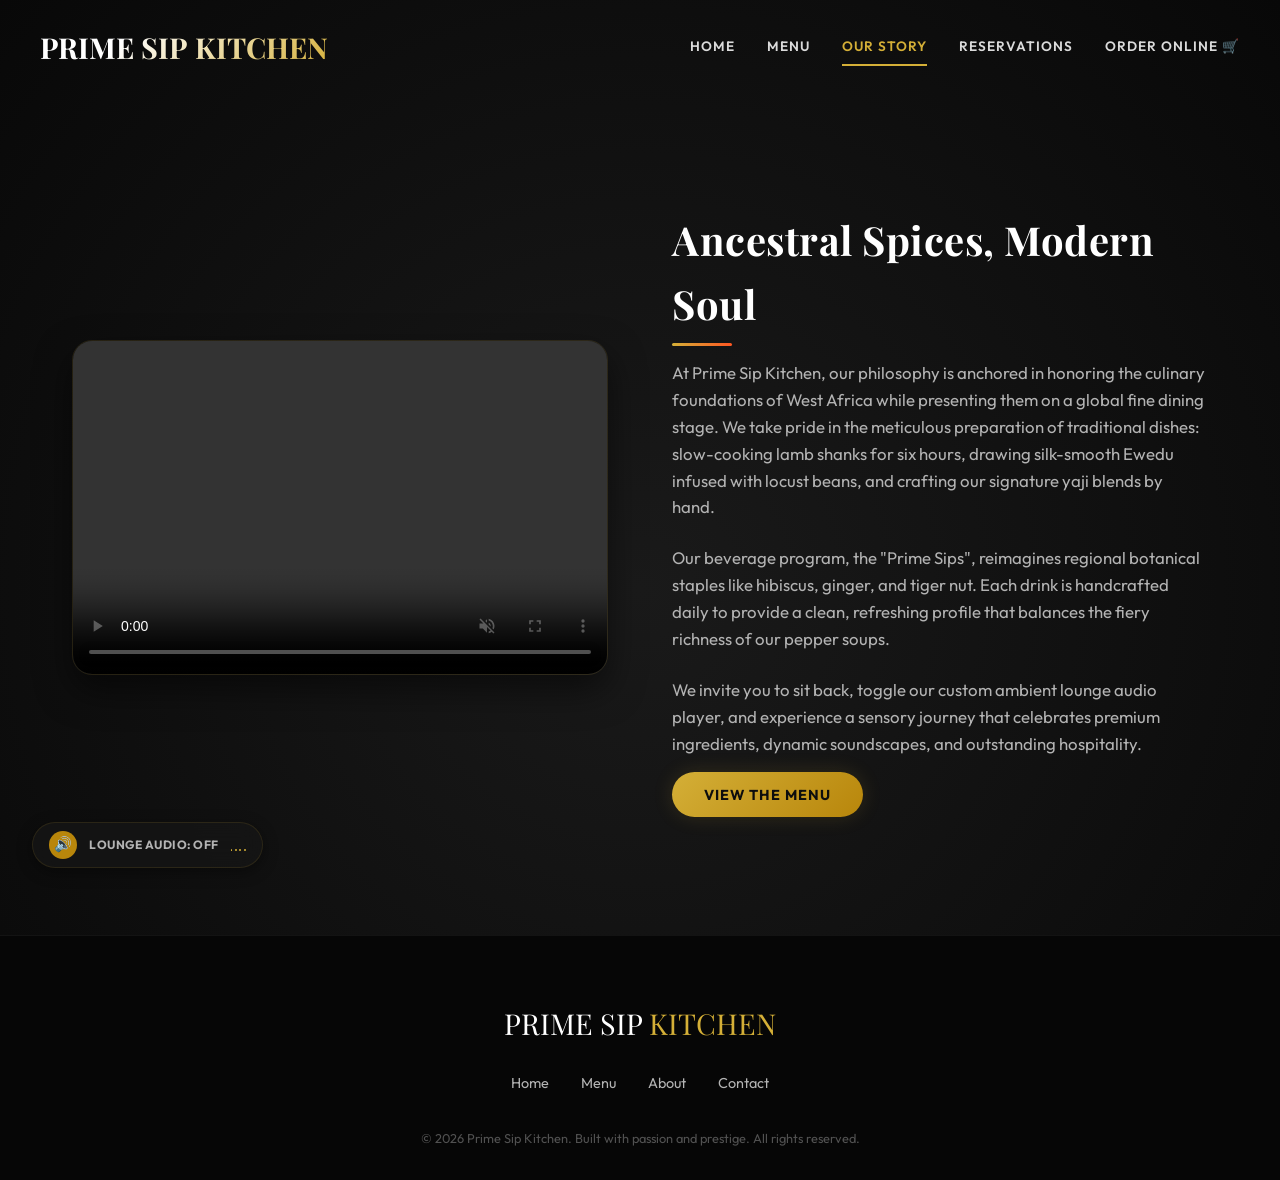
==== about.html @ b7fece6c "Initial commit: Completed premium dynamic Prime Sip Kitchen web application" ====
<!DOCTYPE html>
<html lang="en">
<head>
  <meta charset="UTF-8">
  <meta name="viewport" content="width=device-width, initial-scale=1.0">
  <title>Our Story — Prime Sip Kitchen</title>
  <meta name="description" content="Learn about our brand culinary heritage. Merging native ingredients, slow-cooking traditions, and high-end restaurant service.">
  <link rel="stylesheet" href="css/style.css">
</head>
<body>

  <!-- Sticky Header -->
  <header class="site-header scrolled">
    <div class="header-container">
      <a href="index.html" class="logo">
        PRIME SIP <span>KITCHEN</span>
      </a>
      <button class="nav-toggle" aria-label="Toggle navigation">☰</button>
      <nav class="nav-links">
        <a href="index.html">Home</a>
        <a href="menu.html">Menu</a>
        <a href="about.html" class="active">Our Story</a>
        <a href="contact.html">Reservations</a>
        <a href="cart.html" class="cart-icon-container">
          Order Online 🛒
          <span class="cart-badge" data-cart-count style="display: none;">0</span>
        </a>
      </nav>
    </div>
  </header>

  <!-- Main Content -->
  <main class="section" style="margin-top: 5rem;">
    <div class="about-layout reveal in">
      
      <!-- Video Tour Panel -->
      <section class="about-media">
        <video autoplay loop muted playsinline controls style="width: 100%; height: 100%; object-fit: cover;">
          <source src="https://assets.mixkit.co/videos/preview/mixkit-cooking-in-a-professional-kitchen-40995-large.mp4" type="video/mp4">
          Your browser does not support the video tag.
        </video>
      </section>

      <!-- About Content -->
      <section class="about-content">
        <h2>Ancestral Spices, Modern Soul</h2>
        <p>
          At Prime Sip Kitchen, our philosophy is anchored in honoring the culinary foundations of West Africa while presenting them on a global fine dining stage. We take pride in the meticulous preparation of traditional dishes: slow-cooking lamb shanks for six hours, drawing silk-smooth Ewedu infused with locust beans, and crafting our signature yaji blends by hand.
        </p>
        <p>
          Our beverage program, the "Prime Sips", reimagines regional botanical staples like hibiscus, ginger, and tiger nut. Each drink is handcrafted daily to provide a clean, refreshing profile that balances the fiery richness of our pepper soups.
        </p>
        <p>
          We invite you to sit back, toggle our custom ambient lounge audio player, and experience a sensory journey that celebrates premium ingredients, dynamic soundscapes, and outstanding hospitality.
        </p>
        <a href="menu.html" class="btn btn-primary" style="margin-top: 1rem;">View the Menu</a>
      </section>

    </div>
  </main>

  <!-- Footer -->
  <footer class="site-footer">
    <div class="footer-logo">
      PRIME SIP <span>KITCHEN</span>
    </div>
    <ul class="footer-nav">
      <li><a href="index.html">Home</a></li>
      <li><a href="menu.html">Menu</a></li>
      <li><a href="about.html">About</a></li>
      <li><a href="contact.html">Contact</a></li>
    </ul>
    <div class="footer-copy">
      &copy; 2026 Prime Sip Kitchen. Built with passion and prestige. All rights reserved.
    </div>
  </footer>

  <script src="js/app.js"></script>
</body>
</html>
---- css/style.css ----
/* =========================================================
   PRIME SIP KITCHEN — Premium Style Sheet
   ========================================================= */

@import url('https://fonts.googleapis.com/css2?family=Outfit:wght@300;400;600;700;800&family=Playfair+Display:ital,wght@0,400;0,700;1,400&display=swap');

:root {
  --bg-color: #0d0d0d;
  --bg-card: rgba(22, 22, 22, 0.65);
  --bg-card-hover: rgba(30, 30, 30, 0.85);
  --text-main: #ffffff;
  --text-muted: #b3b3b3;
  --primary-gold: #d4af37;
  --primary-gold-dark: #b8860b;
  --accent-orange: #ff5722;
  --border-color: rgba(212, 175, 55, 0.12);
  --border-hover: rgba(212, 175, 55, 0.35);
  --shadow-gold: 0 0 20px rgba(212, 175, 55, 0.15);
  --font-display: 'Playfair Display', serif;
  --font-body: 'Outfit', sans-serif;
  --transition-smooth: all 0.3s cubic-bezier(0.25, 0.8, 0.25, 1);
}

/* ---------- Reset & Base ---------- */
* {
  box-sizing: border-box;
  margin: 0;
  padding: 0;
}

body {
  background-color: var(--bg-color);
  background-image: radial-gradient(circle at 50% 50%, #1a1a1a 0%, #080808 100%);
  color: var(--text-main);
  font-family: var(--font-body);
  line-height: 1.6;
  overflow-x: hidden;
  -webkit-font-smoothing: antialiased;
}

/* ---------- Custom Scrollbar ---------- */
::-webkit-scrollbar {
  width: 8px;
}
::-webkit-scrollbar-track {
  background: #080808;
}
::-webkit-scrollbar-thumb {
  background: var(--primary-gold-dark);
  border-radius: 4px;
}
::-webkit-scrollbar-thumb:hover {
  background: var(--primary-gold);
}

/* ---------- Typography ---------- */
h1, h2, h3, h4 {
  font-family: var(--font-display);
  font-weight: 700;
  letter-spacing: 0.5px;
}

h2 {
  font-size: 2.5rem;
  margin-bottom: 1rem;
  position: relative;
  display: inline-block;
}

h2::after {
  content: '';
  position: absolute;
  bottom: -10px;
  left: 0;
  width: 60px;
  height: 3px;
  background: linear-gradient(90deg, var(--primary-gold), var(--accent-orange));
  border-radius: 2px;
}

a {
  color: inherit;
  text-decoration: none;
}

/* ---------- Navigation ---------- */
.site-header {
  position: fixed;
  top: 0;
  left: 0;
  width: 100%;
  z-index: 1000;
  transition: var(--transition-smooth);
  padding: 1.5rem 2rem;
  background: transparent;
  border-bottom: 1px solid transparent;
}

.site-header.scrolled {
  background: rgba(13, 13, 13, 0.85);
  backdrop-filter: blur(15px);
  -webkit-backdrop-filter: blur(15px);
  padding: 1rem 2rem;
  border-bottom: 1px solid var(--border-color);
}

.header-container {
  max-width: 1200px;
  margin: 0 auto;
  display: flex;
  justify-content: space-between;
  align-items: center;
}

.logo {
  font-family: var(--font-display);
  font-size: 1.8rem;
  font-weight: 700;
  background: linear-gradient(135deg, var(--text-main) 30%, var(--primary-gold));
  -webkit-background-clip: text;
  -webkit-text-fill-color: transparent;
  display: flex;
  align-items: center;
  gap: 0.5rem;
}

.logo span {
  color: var(--primary-gold);
}

.nav-links {
  display: flex;
  align-items: center;
  gap: 2rem;
  list-style: none;
}

.nav-links a {
  font-weight: 600;
  text-transform: uppercase;
  font-size: 0.85rem;
  letter-spacing: 1px;
  position: relative;
  padding: 0.5rem 0;
  transition: var(--transition-smooth);
  opacity: 0.85;
}

.nav-links a:hover,
.nav-links a.active {
  color: var(--primary-gold);
  opacity: 1;
}

.nav-links a::after {
  content: '';
  position: absolute;
  bottom: 0;
  left: 0;
  width: 0;
  height: 2px;
  background: var(--primary-gold);
  transition: var(--transition-smooth);
}

.nav-links a:hover::after,
.nav-links a.active::after {
  width: 100%;
}

.cart-icon-container {
  position: relative;
  display: flex;
  align-items: center;
  justify-content: center;
}

.cart-badge {
  position: absolute;
  top: -8px;
  right: -10px;
  background: var(--accent-orange);
  color: var(--text-main);
  font-size: 0.7rem;
  font-weight: 700;
  width: 18px;
  height: 18px;
  border-radius: 50%;
  display: flex;
  align-items: center;
  justify-content: center;
  box-shadow: 0 0 10px rgba(255, 87, 34, 0.5);
}

.nav-toggle {
  display: none;
  background: none;
  border: none;
  color: var(--text-main);
  font-size: 1.5rem;
  cursor: pointer;
}

/* ---------- Hero Section (with Video) ---------- */
.hero {
  position: relative;
  height: 100vh;
  display: flex;
  align-items: center;
  justify-content: center;
  text-align: center;
  overflow: hidden;
}

.hero-video-container {
  position: absolute;
  top: 0;
  left: 0;
  width: 100%;
  height: 100%;
  z-index: 1;
  overflow: hidden;
}

.hero-video {
  width: 100%;
  height: 100%;
  object-fit: cover;
  opacity: 0.45;
  filter: brightness(0.6) contrast(1.1);
}

.hero-overlay {
  position: absolute;
  top: 0;
  left: 0;
  width: 100%;
  height: 100%;
  background: linear-gradient(180deg, rgba(13,13,13,0.7) 0%, rgba(13,13,13,0.95) 100%);
  z-index: 2;
}

.hero-embers {
  position: absolute;
  width: 100%;
  height: 100%;
  top: 0;
  left: 0;
  z-index: 3;
  pointer-events: none;
}

.ember {
  position: absolute;
  bottom: -20px;
  width: 4px;
  height: 4px;
  background: radial-gradient(circle, #ff8008, #ffc837);
  border-radius: 50%;
  box-shadow: 0 0 12px 3px rgba(255, 128, 8, 0.8);
  animation: emberUp 10s infinite linear;
}

@keyframes emberUp {
  0% {
    transform: translateY(0) translateX(0) scale(0.8);
    opacity: 0;
  }
  10% {
    opacity: 0.8;
  }
  90% {
    opacity: 0.8;
  }
  100% {
    transform: translateY(-110vh) translateX(50px) scale(1.2);
    opacity: 0;
  }
}

.hero-content {
  position: relative;
  z-index: 4;
  max-width: 800px;
  padding: 0 2rem;
  margin-top: 4rem;
}

.hero-content h1 {
  font-size: 4rem;
  line-height: 1.1;
  margin-bottom: 1.5rem;
  font-weight: 800;
  background: linear-gradient(135deg, #ffffff 40%, var(--primary-gold) 90%);
  -webkit-background-clip: text;
  -webkit-text-fill-color: transparent;
  animation: fadeInUp 1s ease forwards;
}

.hero-content p {
  font-size: 1.25rem;
  color: var(--text-muted);
  margin-bottom: 2rem;
  animation: fadeInUp 1.2s ease forwards;
}

.hero-actions {
  display: flex;
  justify-content: center;
  gap: 1.5rem;
  animation: fadeInUp 1.4s ease forwards;
}

.btn {
  padding: 0.85rem 2rem;
  font-weight: 700;
  border-radius: 30px;
  border: none;
  font-size: 0.9rem;
  text-transform: uppercase;
  letter-spacing: 1px;
  cursor: pointer;
  transition: var(--transition-smooth);
}

.btn-primary {
  background: linear-gradient(135deg, var(--primary-gold), var(--primary-gold-dark));
  color: #0d0d0d;
  box-shadow: var(--shadow-gold);
}

.btn-primary:hover {
  transform: translateY(-3px);
  box-shadow: 0 10px 25px rgba(212, 175, 55, 0.4);
}

.btn-secondary {
  background: rgba(255, 255, 255, 0.05);
  border: 1px solid var(--border-color);
  color: var(--text-main);
  backdrop-filter: blur(10px);
}

.btn-secondary:hover {
  background: rgba(255, 255, 255, 0.1);
  border-color: var(--border-hover);
  transform: translateY(-3px);
}

/* ---------- Ambient Sound Controller ---------- */
.audio-controller {
  position: fixed;
  bottom: 2rem;
  left: 2rem;
  z-index: 1000;
}

.audio-pill {
  display: flex;
  align-items: center;
  gap: 0.75rem;
  background: rgba(22, 22, 22, 0.75);
  backdrop-filter: blur(12px);
  -webkit-backdrop-filter: blur(12px);
  border: 1px solid var(--border-color);
  border-radius: 50px;
  padding: 0.5rem 1rem;
  cursor: pointer;
  box-shadow: 0 4px 15px rgba(0, 0, 0, 0.4);
  transition: var(--transition-smooth);
}

.audio-pill:hover {
  border-color: var(--border-hover);
  box-shadow: 0 4px 20px rgba(212, 175, 55, 0.2);
}

.audio-icon {
  width: 28px;
  height: 28px;
  border-radius: 50%;
  background: var(--primary-gold-dark);
  display: flex;
  align-items: center;
  justify-content: center;
  color: #0d0d0d;
  font-size: 0.9rem;
  transition: var(--transition-smooth);
}

.audio-pill.playing .audio-icon {
  background: var(--primary-gold);
}

.audio-label {
  font-size: 0.75rem;
  font-weight: 700;
  text-transform: uppercase;
  letter-spacing: 0.5px;
  color: var(--text-muted);
}

.audio-visualizer {
  display: flex;
  align-items: flex-end;
  gap: 2.5px;
  height: 12px;
  width: 15px;
}

.audio-bar {
  width: 2px;
  height: 2px;
  background-color: var(--primary-gold);
  border-radius: 1px;
}

.audio-pill.playing .audio-bar {
  animation: soundWave 1.2s ease infinite alternate;
}

.audio-pill.playing .audio-bar:nth-child(1) { animation-delay: 0.1s; }
.audio-pill.playing .audio-bar:nth-child(2) { animation-delay: 0.3s; }
.audio-pill.playing .audio-bar:nth-child(3) { animation-delay: 0.5s; }
.audio-pill.playing .audio-bar:nth-child(4) { animation-delay: 0.2s; }

@keyframes soundWave {
  0% { height: 2px; }
  100% { height: 12px; }
}

/* ---------- Grid and Layout Elements ---------- */
.section {
  padding: 8rem 2rem;
  max-width: 1200px;
  margin: 0 auto;
}

.section-header {
  text-align: center;
  margin-bottom: 4rem;
}

.section-header p {
  color: var(--text-muted);
  max-width: 600px;
  margin: 1rem auto 0;
  font-size: 1.1rem;
}

/* ---------- Home Showcase / Featured ---------- */
.showcase-grid {
  display: grid;
  grid-template-columns: repeat(auto-fit, minmax(300px, 1fr));
  gap: 2.5rem;
}

.showcase-card {
  background: var(--bg-card);
  border: 1px solid var(--border-color);
  backdrop-filter: blur(8px);
  -webkit-backdrop-filter: blur(8px);
  border-radius: 16px;
  overflow: hidden;
  transition: var(--transition-smooth);
}

.showcase-card:hover {
  transform: translateY(-8px);
  border-color: var(--border-hover);
  box-shadow: var(--shadow-gold);
  background: var(--bg-card-hover);
}

.showcase-img {
  position: relative;
  height: 220px;
  overflow: hidden;
}

.showcase-img img {
  width: 100%;
  height: 100%;
  object-fit: cover;
  transition: transform 0.5s ease;
}

.showcase-card:hover .showcase-img img {
  transform: scale(1.08);
}

.showcase-badge {
  position: absolute;
  top: 1rem;
  right: 1rem;
  background: rgba(13, 13, 13, 0.8);
  border: 1px solid var(--primary-gold);
  color: var(--primary-gold);
  padding: 0.25rem 0.75rem;
  border-radius: 20px;
  font-size: 0.75rem;
  font-weight: 700;
  text-transform: uppercase;
}

.showcase-info {
  padding: 1.5rem;
}

.showcase-info h3 {
  font-size: 1.4rem;
  margin-bottom: 0.5rem;
}

.showcase-info p {
  color: var(--text-muted);
  font-size: 0.9rem;
  margin-bottom: 1.5rem;
}

.showcase-foot {
  display: flex;
  justify-content: space-between;
  align-items: center;
}

.showcase-price {
  font-size: 1.3rem;
  font-weight: 700;
  color: var(--primary-gold);
}

/* ---------- Menu Page Customizations ---------- */
.filter-container {
  display: flex;
  justify-content: center;
  flex-wrap: wrap;
  gap: 1rem;
  margin-bottom: 4rem;
}

.filter-chip {
  background: rgba(255, 255, 255, 0.04);
  border: 1px solid var(--border-color);
  color: var(--text-main);
  padding: 0.6rem 1.5rem;
  border-radius: 30px;
  cursor: pointer;
  font-weight: 600;
  font-size: 0.9rem;
  transition: var(--transition-smooth);
}

.filter-chip:hover,
.filter-chip.active {
  background: var(--primary-gold);
  color: #0d0d0d;
  border-color: var(--primary-gold);
  box-shadow: 0 4px 15px rgba(212, 175, 55, 0.25);
}

.menu-cat {
  margin-bottom: 6rem;
}

.menu-cat-header {
  border-bottom: 1px solid rgba(255, 255, 255, 0.08);
  padding-bottom: 1.5rem;
  margin-bottom: 3rem;
}

.menu-cat-header h3 {
  font-size: 2rem;
  color: var(--primary-gold);
}

.menu-cat-header p {
  color: var(--text-muted);
  font-size: 0.95rem;
  margin-top: 0.25rem;
}

.menu-grid {
  display: grid;
  grid-template-columns: repeat(auto-fill, minmax(320px, 1fr));
  gap: 2rem;
}

.menu-item {
  background: var(--bg-card);
  border: 1px solid var(--border-color);
  backdrop-filter: blur(10px);
  -webkit-backdrop-filter: blur(10px);
  border-radius: 16px;
  padding: 2rem;
  display: flex;
  flex-direction: column;
  justify-content: space-between;
  transition: var(--transition-smooth);
}

.menu-item:hover {
  transform: translateY(-5px);
  border-color: var(--border-hover);
  background: var(--bg-card-hover);
  box-shadow: var(--shadow-gold);
}

.menu-item-top {
  margin-bottom: 1rem;
}

.menu-item-top h4 {
  font-size: 1.3rem;
  color: var(--text-main);
  line-height: 1.2;
}

.menu-item .desc {
  color: var(--text-muted);
  font-size: 0.9rem;
  margin-bottom: 1.5rem;
  flex-grow: 1;
}

.menu-item-foot {
  display: flex;
  justify-content: space-between;
  align-items: center;
  margin-top: auto;
}

.menu-item .price {
  font-size: 1.25rem;
  font-weight: 700;
  color: var(--primary-gold);
}

.add-btn {
  background: transparent;
  border: 1px solid var(--primary-gold);
  color: var(--primary-gold);
  padding: 0.5rem 1.2rem;
  border-radius: 20px;
  font-weight: 700;
  font-size: 0.8rem;
  text-transform: uppercase;
  letter-spacing: 0.5px;
  cursor: pointer;
  transition: var(--transition-smooth);
}

.add-btn:hover {
  background: var(--primary-gold);
  color: #0d0d0d;
  box-shadow: 0 4px 15px rgba(212, 175, 55, 0.2);
}

.add-btn.added {
  background: #2e7d32;
  border-color: #2e7d32;
  color: white;
}

/* ---------- Cart / Checkout Layout ---------- */
.cart-layout {
  display: grid;
  grid-template-columns: 1.6fr 1fr;
  gap: 3rem;
  align-items: start;
}

.cart-items-panel {
  background: var(--bg-card);
  border: 1px solid var(--border-color);
  backdrop-filter: blur(10px);
  -webkit-backdrop-filter: blur(10px);
  border-radius: 20px;
  padding: 2rem;
}

.cart-line {
  display: flex;
  align-items: center;
  gap: 1.5rem;
  padding: 1.5rem 0;
  border-bottom: 1px solid rgba(255, 255, 255, 0.08);
}

.cart-line:last-child {
  border-bottom: none;
}

.cart-line-thumb {
  width: 60px;
  height: 60px;
  background: radial-gradient(circle, var(--primary-gold-dark), #0d0d0d);
  border: 1px solid var(--border-color);
  border-radius: 10px;
  display: flex;
  align-items: center;
  justify-content: center;
  font-size: 0.75rem;
  font-weight: 700;
  text-align: center;
  color: var(--primary-gold);
  padding: 5px;
  text-transform: uppercase;
}

.cart-line-body {
  flex-grow: 1;
}

.cart-line-top {
  display: flex;
  justify-content: space-between;
  align-items: flex-start;
  margin-bottom: 0.5rem;
}

.cart-line-top h4 {
  font-size: 1.15rem;
  line-height: 1.2;
}

.cart-line-top .price {
  color: var(--primary-gold);
  font-weight: 700;
}

.qty-control {
  display: flex;
  align-items: center;
  gap: 1rem;
  margin-bottom: 0.25rem;
}

.qty-btn {
  background: rgba(255, 255, 255, 0.05);
  border: 1px solid rgba(255, 255, 255, 0.1);
  color: var(--text-main);
  width: 28px;
  height: 28px;
  border-radius: 50%;
  cursor: pointer;
  display: flex;
  align-items: center;
  justify-content: center;
  font-size: 1rem;
  transition: var(--transition-smooth);
}

.qty-btn:hover {
  background: var(--primary-gold);
  color: #0d0d0d;
  border-color: var(--primary-gold);
}

.qty-val {
  font-weight: 700;
  font-size: 1rem;
}

.remove-link {
  font-size: 0.8rem;
  color: #ff5252;
  transition: var(--transition-smooth);
}

.remove-link:hover {
  text-decoration: underline;
}

/* ---------- Checkout Form ---------- */
.checkout-panel {
  background: var(--bg-card);
  border: 1px solid var(--border-color);
  backdrop-filter: blur(10px);
  -webkit-backdrop-filter: blur(10px);
  border-radius: 20px;
  padding: 2rem;
  position: sticky;
  top: 7rem;
}

.checkout-panel h3 {
  font-size: 1.6rem;
  margin-bottom: 1.5rem;
  color: var(--primary-gold);
}

.form-group {
  margin-bottom: 1.25rem;
}

.form-group label {
  display: block;
  font-size: 0.85rem;
  font-weight: 600;
  margin-bottom: 0.4rem;
  text-transform: uppercase;
  letter-spacing: 0.5px;
  color: var(--text-muted);
}

.form-control {
  width: 100%;
  background: rgba(0, 0, 0, 0.4);
  border: 1px solid rgba(255, 255, 255, 0.1);
  border-radius: 8px;
  padding: 0.85rem 1rem;
  color: var(--text-main);
  font-family: var(--font-body);
  transition: var(--transition-smooth);
}

.form-control:focus {
  outline: none;
  border-color: var(--primary-gold);
  box-shadow: 0 0 10px rgba(212, 175, 55, 0.15);
}

/* ---------- Custom Radio Blocks ---------- */
.order-types, .pay-methods {
  display: grid;
  grid-template-columns: 1fr 1fr;
  gap: 1rem;
  margin-bottom: 1.5rem;
}

.order-type, .pay-method {
  border: 1px solid rgba(255, 255, 255, 0.1);
  border-radius: 10px;
  padding: 0.75rem;
  cursor: pointer;
  text-align: center;
  transition: var(--transition-smooth);
  background: rgba(0, 0, 0, 0.2);
}

.order-type.selected, .pay-method.selected {
  border-color: var(--primary-gold);
  background: rgba(212, 175, 55, 0.05);
  box-shadow: var(--shadow-gold);
}

.order-type input, .pay-method input {
  display: none;
}

.order-type span, .pay-method span {
  font-size: 0.85rem;
  font-weight: 700;
  text-transform: uppercase;
}

.hidden-field {
  display: none;
}

.summary-line {
  display: flex;
  justify-content: space-between;
  padding: 0.75rem 0;
  border-bottom: 1px solid rgba(255, 255, 255, 0.05);
}

.summary-line.total {
  border-bottom: none;
  font-size: 1.4rem;
  font-weight: 700;
  color: var(--primary-gold);
  padding-top: 1.5rem;
}

/* ---------- About & Story ---------- */
.about-layout {
  display: grid;
  grid-template-columns: 1fr 1fr;
  gap: 4rem;
  align-items: center;
}

.about-media {
  position: relative;
  border-radius: 20px;
  overflow: hidden;
  border: 1px solid var(--border-color);
  box-shadow: 0 15px 35px rgba(0,0,0,0.5);
  aspect-ratio: 16/10;
}

.about-media video {
  width: 100%;
  height: 100%;
  object-fit: cover;
}

.about-content h2 {
  margin-bottom: 1.5rem;
}

.about-content p {
  color: var(--text-muted);
  margin-bottom: 1.5rem;
  font-size: 1.05rem;
}

/* ---------- Contact Page / Grid ---------- */
.contact-layout {
  display: grid;
  grid-template-columns: 1fr 1.2fr;
  gap: 4rem;
  align-items: start;
}

.contact-info {
  background: var(--bg-card);
  border: 1px solid var(--border-color);
  border-radius: 20px;
  padding: 3rem;
  backdrop-filter: blur(10px);
  -webkit-backdrop-filter: blur(10px);
}

.contact-item {
  margin-bottom: 2rem;
}

.contact-item h4 {
  font-size: 1.1rem;
  color: var(--primary-gold);
  text-transform: uppercase;
  margin-bottom: 0.5rem;
}

.contact-item p {
  color: var(--text-muted);
}

/* ---------- Toast ---------- */
.toast {
  position: fixed;
  bottom: 2rem;
  right: 2rem;
  background: rgba(22, 22, 22, 0.9);
  backdrop-filter: blur(12px);
  -webkit-backdrop-filter: blur(12px);
  border: 1px solid var(--primary-gold);
  color: var(--text-main);
  padding: 1rem 1.5rem;
  border-radius: 8px;
  z-index: 10000;
  transform: translateY(150%);
  opacity: 0;
  transition: transform 0.3s cubic-bezier(0.175, 0.885, 0.32, 1.275), opacity 0.3s ease;
  box-shadow: 0 8px 30px rgba(0,0,0,0.5), 0 0 15px rgba(212, 175, 55, 0.2);
  font-weight: 600;
}

.toast.show {
  transform: translateY(0);
  opacity: 1;
}

/* ---------- Scroll Reveals ---------- */
.reveal {
  opacity: 0;
  transform: translateY(30px);
  transition: opacity 0.8s ease, transform 0.8s ease;
}

.reveal.in {
  opacity: 1;
  transform: translateY(0);
}

/* ---------- Footer ---------- */
.site-footer {
  background: #060606;
  border-top: 1px solid rgba(255, 255, 255, 0.05);
  padding: 4rem 2rem 2rem;
  text-align: center;
}

.footer-logo {
  font-family: var(--font-display);
  font-size: 1.8rem;
  margin-bottom: 1.5rem;
}

.footer-logo span {
  color: var(--primary-gold);
}

.footer-nav {
  display: flex;
  justify-content: center;
  gap: 2rem;
  margin-bottom: 2rem;
  list-style: none;
}

.footer-nav a {
  font-size: 0.9rem;
  color: var(--text-muted);
  transition: var(--transition-smooth);
}

.footer-nav a:hover {
  color: var(--primary-gold);
}

.footer-copy {
  font-size: 0.8rem;
  color: rgba(255, 255, 255, 0.3);
}

/* ---------- Animations ---------- */
@keyframes fadeInUp {
  from {
    opacity: 0;
    transform: translateY(20px);
  }
  to {
    opacity: 1;
    transform: translateY(0);
  }
}

/* ---------- Mobile Responsive ---------- */
@media (max-width: 900px) {
  .cart-layout, .about-layout, .contact-layout {
    grid-template-columns: 1fr;
    gap: 3rem;
  }
  
  .hero-content h1 {
    font-size: 2.8rem;
  }
}

@media (max-width: 768px) {
  .nav-toggle {
    display: block;
    z-index: 1001;
  }

  .nav-links {
    position: fixed;
    top: 0;
    right: 0;
    width: 100%;
    height: 100vh;
    background: rgba(10, 10, 10, 0.98);
    backdrop-filter: blur(20px);
    flex-direction: column;
    justify-content: center;
    gap: 3rem;
    transform: translateX(100%);
    transition: transform 0.4s cubic-bezier(0.77, 0.2, 0.05, 1.0);
    z-index: 1000;
  }

  .nav-links.open {
    transform: translateX(0);
  }
  
  .site-header {
    padding: 1rem;
  }
  
  .section {
    padding: 5rem 1rem;
  }
}
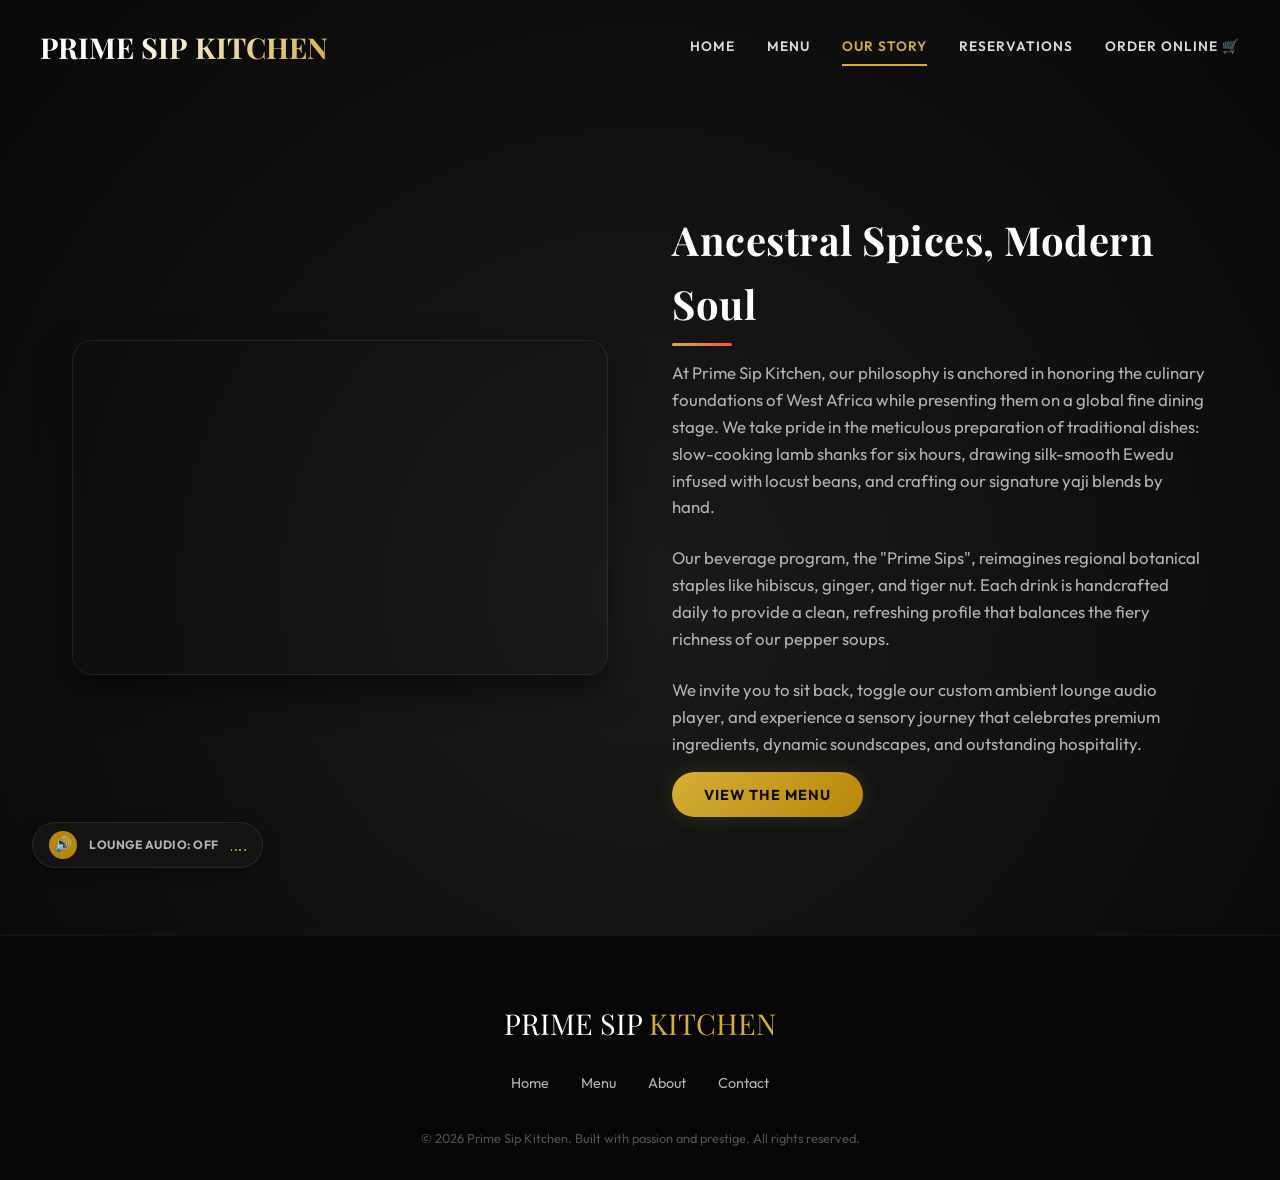
==== commit 8d28d421: "Feat: integrated YouTube video hero background loop and playlist audio controls via Iframe Player AP" ====
--- a/about.html
+++ b/about.html
@@ -6,6 +6,7 @@
   <title>Our Story — Prime Sip Kitchen</title>
   <meta name="description" content="Learn about our brand culinary heritage. Merging native ingredients, slow-cooking traditions, and high-end restaurant service.">
   <link rel="stylesheet" href="css/style.css">
+  <link rel="manifest" href="manifest.json">
 </head>
 <body>
 
@@ -35,10 +36,7 @@
       
       <!-- Video Tour Panel -->
       <section class="about-media">
-        <video autoplay loop muted playsinline controls style="width: 100%; height: 100%; object-fit: cover;">
-          <source src="https://assets.mixkit.co/videos/preview/mixkit-cooking-in-a-professional-kitchen-40995-large.mp4" type="video/mp4">
-          Your browser does not support the video tag.
-        </video>
+        <iframe width="100%" height="100%" src="https://www.youtube.com/embed/u-nrdkufWm0?autoplay=1&mute=1&loop=1&playlist=u-nrdkufWm0" title="YouTube video player" frameborder="0" allow="accelerometer; autoplay; clipboard-write; encrypted-media; gyroscope; picture-in-picture; web-share" allowfullscreen style="border:0; object-fit:cover;"></iframe>
       </section>
 
       <!-- About Content -->
--- a/css/style.css
+++ b/css/style.css
@@ -222,12 +222,19 @@
   overflow: hidden;
 }
 
-.hero-video {
-  width: 100%;
-  height: 100%;
-  object-fit: cover;
+.hero-video-container iframe,
+.hero-video-container div {
+  position: absolute;
+  top: 50%;
+  left: 50%;
+  width: 100vw;
+  height: 56.25vw;
+  min-height: 100vh;
+  min-width: 177.77vh;
+  transform: translate(-50%, -50%);
+  pointer-events: none;
   opacity: 0.45;
-  filter: brightness(0.6) contrast(1.1);
+  filter: brightness(0.65) contrast(1.1);
 }
 
 .hero-overlay {
@@ -1075,3 +1082,318 @@
     padding: 5rem 1rem;
   }
 }
+
+/* =========================================================
+   PWA ORDER TRACKING & OWNER DASHBOARD
+   ========================================================= */
+
+/* ---------- Customer Order Tracker ---------- */
+.order-tracker-panel {
+  background: var(--bg-card);
+  border: 1px solid var(--border-color);
+  backdrop-filter: blur(12px);
+  -webkit-backdrop-filter: blur(12px);
+  border-radius: 20px;
+  padding: 2.5rem;
+  max-width: 600px;
+  margin: 2rem auto;
+  box-shadow: 0 10px 30px rgba(0, 0, 0, 0.4);
+}
+
+.tracker-steps {
+  display: flex;
+  justify-content: space-between;
+  position: relative;
+  margin-bottom: 2.5rem;
+}
+
+.tracker-steps::before {
+  content: '';
+  position: absolute;
+  top: 16px;
+  left: 0;
+  width: 100%;
+  height: 3px;
+  background: rgba(255, 255, 255, 0.08);
+  z-index: 1;
+}
+
+.tracker-step {
+  display: flex;
+  flex-direction: column;
+  align-items: center;
+  z-index: 2;
+  position: relative;
+  font-size: 0.8rem;
+  font-weight: 600;
+  color: var(--text-muted);
+  width: 33%;
+  text-align: center;
+}
+
+.tracker-step-icon {
+  width: 36px;
+  height: 36px;
+  border-radius: 50%;
+  background: #161616;
+  border: 2px solid rgba(255, 255, 255, 0.15);
+  display: flex;
+  align-items: center;
+  justify-content: center;
+  margin-bottom: 0.5rem;
+  color: #666;
+  font-size: 0.95rem;
+  transition: var(--transition-smooth);
+}
+
+/* Tracker Step States */
+.tracker-step.active {
+  color: var(--primary-gold);
+}
+.tracker-step.active .tracker-step-icon {
+  background: #0d0d0d;
+  border-color: var(--primary-gold);
+  color: var(--primary-gold);
+  box-shadow: 0 0 15px rgba(212, 175, 55, 0.4);
+}
+
+.tracker-step.completed {
+  color: #4caf50;
+}
+.tracker-step.completed .tracker-step-icon {
+  background: #4caf50;
+  border-color: #4caf50;
+  color: #ffffff;
+}
+
+.tracker-clock {
+  text-align: center;
+  padding: 1.5rem 0;
+  border-top: 1px solid rgba(255, 255, 255, 0.06);
+  border-bottom: 1px solid rgba(255, 255, 255, 0.06);
+  margin: 2rem 0;
+}
+
+.tracker-clock h4 {
+  font-size: 3.5rem;
+  font-family: var(--font-body);
+  color: var(--primary-gold);
+  font-weight: 800;
+  letter-spacing: 2px;
+  margin: 0.5rem 0;
+  line-height: 1;
+}
+
+.tracker-clock p {
+  font-size: 0.8rem;
+  color: var(--text-muted);
+  text-transform: uppercase;
+  letter-spacing: 1.5px;
+}
+
+/* ---------- Owner Dashboard Grid ---------- */
+.dashboard-layout {
+  display: grid;
+  grid-template-columns: 1.2fr 1fr;
+  gap: 2.5rem;
+  align-items: start;
+}
+
+.dashboard-panel {
+  background: var(--bg-card);
+  border: 1px solid var(--border-color);
+  backdrop-filter: blur(12px);
+  -webkit-backdrop-filter: blur(12px);
+  border-radius: 20px;
+  padding: 2rem;
+  margin-bottom: 2.5rem;
+}
+
+.dashboard-panel h3 {
+  font-size: 1.6rem;
+  color: var(--primary-gold);
+  border-bottom: 1px solid rgba(255, 255, 255, 0.08);
+  padding-bottom: 0.75rem;
+  margin-bottom: 1.5rem;
+  display: flex;
+  justify-content: space-between;
+  align-items: center;
+}
+
+.dashboard-count-badge {
+  background: var(--primary-gold-dark);
+  color: #0d0d0d;
+  font-size: 0.8rem;
+  font-weight: 700;
+  padding: 0.1rem 0.6rem;
+  border-radius: 20px;
+}
+
+.dashboard-card {
+  background: rgba(0, 0, 0, 0.25);
+  border: 1px solid rgba(255, 255, 255, 0.06);
+  border-radius: 12px;
+  padding: 1.25rem;
+  margin-bottom: 1.25rem;
+  transition: var(--transition-smooth);
+}
+
+.dashboard-card:hover {
+  border-color: rgba(212, 175, 55, 0.2);
+  box-shadow: 0 4px 15px rgba(0, 0, 0, 0.3);
+}
+
+.dashboard-card-header {
+  display: flex;
+  justify-content: space-between;
+  align-items: flex-start;
+  border-bottom: 1px solid rgba(255, 255, 255, 0.05);
+  padding-bottom: 0.5rem;
+  margin-bottom: 0.75rem;
+}
+
+.dashboard-card-title h4 {
+  font-size: 1.1rem;
+  color: var(--text-main);
+  margin-bottom: 0.2rem;
+}
+
+.dashboard-card-title span {
+  font-size: 0.75rem;
+  color: var(--text-muted);
+}
+
+.dashboard-timer {
+  display: inline-flex;
+  align-items: center;
+  gap: 0.4rem;
+  padding: 0.3rem 0.7rem;
+  border-radius: 15px;
+  font-weight: 700;
+  font-size: 0.75rem;
+  text-transform: uppercase;
+  letter-spacing: 0.5px;
+}
+
+/* Urgency Timers */
+.urgency-low {
+  background: rgba(76, 175, 80, 0.12);
+  border: 1px solid #4caf50;
+  color: #4caf50;
+}
+.urgency-medium {
+  background: rgba(255, 179, 0, 0.12);
+  border: 1px solid #ffb300;
+  color: #ffb300;
+}
+.urgency-high {
+  background: rgba(255, 82, 82, 0.12);
+  border: 1px solid #ff5252;
+  color: #ff5252;
+}
+.urgency-overdue {
+  animation: flashRed 1s infinite alternate;
+  background: rgba(255, 82, 82, 0.25);
+  border: 1px solid #ff5252;
+  color: #ffffff;
+}
+
+@keyframes flashRed {
+  0% { box-shadow: 0 0 5px rgba(255, 82, 82, 0.4); border-color: #ff5252; }
+  100% { box-shadow: 0 0 15px rgba(255, 82, 82, 0.8); border-color: #ffffff; }
+}
+
+.dashboard-card-body {
+  font-size: 0.85rem;
+  color: var(--text-muted);
+}
+
+.dashboard-items-list {
+  list-style: none;
+  margin: 0.5rem 0 1rem;
+  padding-left: 0.5rem;
+  border-left: 2px solid var(--primary-gold-dark);
+}
+
+.dashboard-items-list li {
+  margin-bottom: 0.25rem;
+  font-size: 0.85rem;
+  color: var(--text-main);
+}
+
+.dashboard-actions {
+  display: flex;
+  flex-wrap: wrap;
+  gap: 0.75rem;
+  margin-top: 1rem;
+}
+
+.dashboard-btn {
+  padding: 0.45rem 1rem;
+  border-radius: 6px;
+  font-size: 0.75rem;
+  font-weight: 700;
+  cursor: pointer;
+  text-transform: uppercase;
+  letter-spacing: 0.5px;
+  transition: var(--transition-smooth);
+}
+
+.dashboard-btn-confirm {
+  background: transparent;
+  border: 1px solid var(--primary-gold);
+  color: var(--primary-gold);
+}
+.dashboard-btn-confirm:hover {
+  background: var(--primary-gold);
+  color: #0d0d0d;
+}
+
+.dashboard-btn-ready {
+  background: #2e7d32;
+  border: 1px solid #2e7d32;
+  color: #ffffff;
+}
+.dashboard-btn-ready:hover {
+  background: #388e3c;
+  border-color: #388e3c;
+}
+
+.dashboard-btn-complete {
+  background: transparent;
+  border: 1px solid var(--text-muted);
+  color: var(--text-muted);
+}
+.dashboard-btn-complete:hover {
+  background: var(--text-muted);
+  color: #0d0d0d;
+}
+
+/* Time Set Select Wrapper */
+.prep-select-container {
+  display: flex;
+  align-items: center;
+  gap: 0.5rem;
+  margin-top: 0.75rem;
+}
+
+.prep-select {
+  background: rgba(0, 0, 0, 0.5);
+  border: 1px solid rgba(255, 255, 255, 0.15);
+  color: var(--text-main);
+  padding: 0.35rem 0.5rem;
+  border-radius: 4px;
+  font-size: 0.75rem;
+  outline: none;
+}
+
+.prep-select:focus {
+  border-color: var(--primary-gold);
+}
+
+@media (max-width: 900px) {
+  .dashboard-layout {
+    grid-template-columns: 1fr;
+  }
+}
+
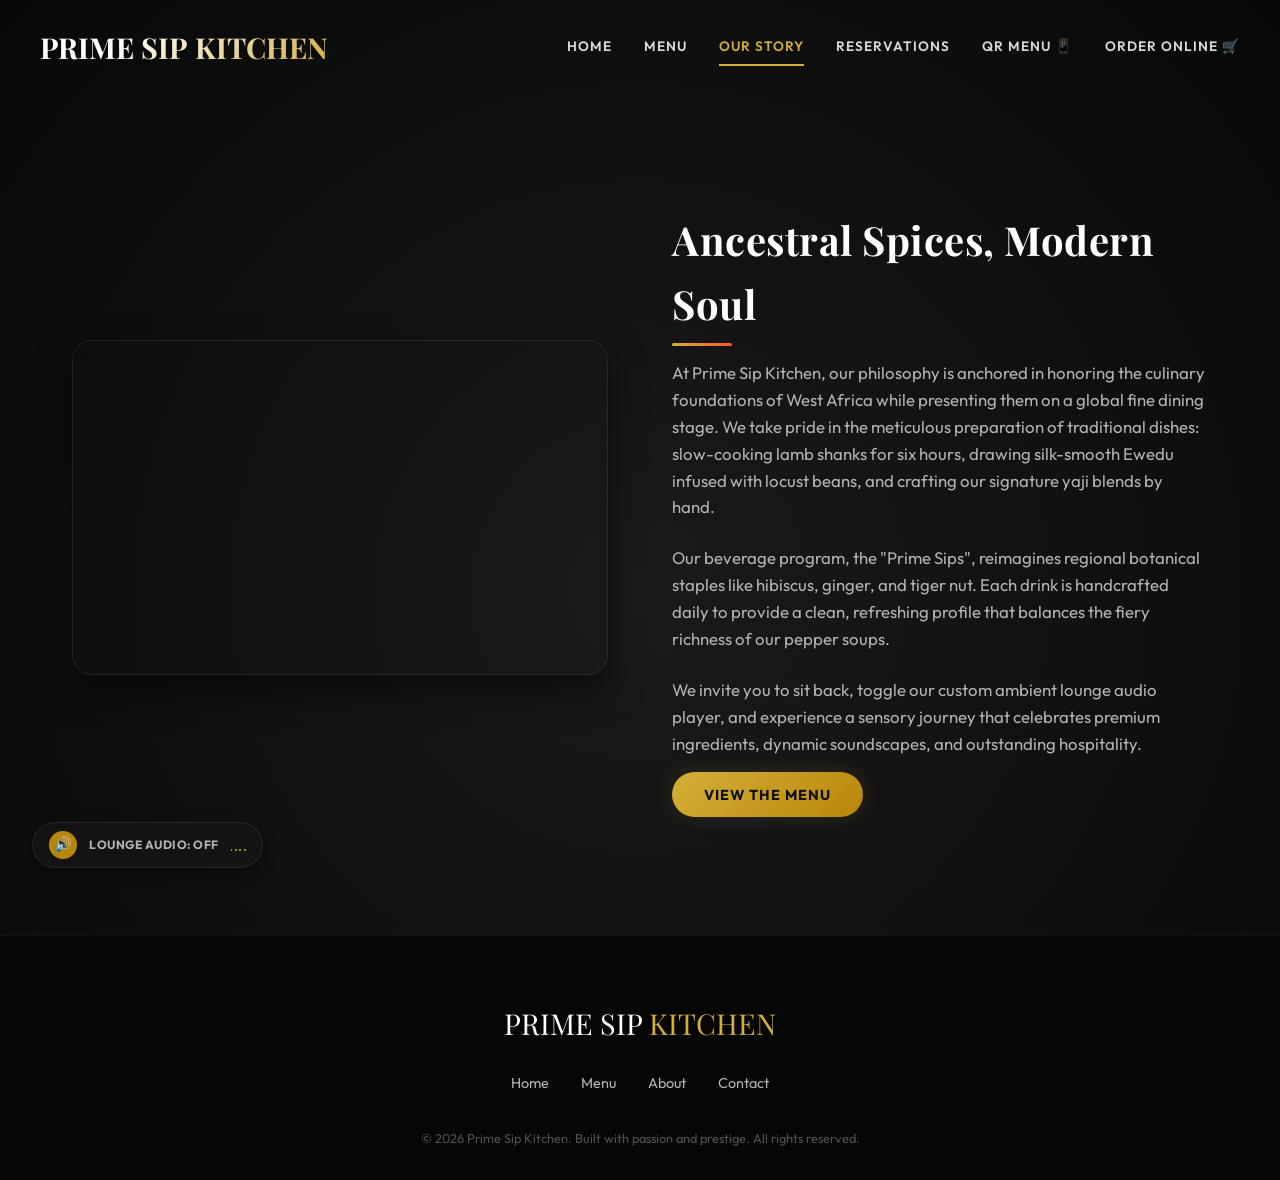
==== commit ad3c8fe3: "Feat: integrated QR Menu popup modal and table stand layout assets" ====
--- a/about.html
+++ b/about.html
@@ -22,6 +22,7 @@
         <a href="menu.html">Menu</a>
         <a href="about.html" class="active">Our Story</a>
         <a href="contact.html">Reservations</a>
+        <a href="#" class="qr-menu-trigger">QR Menu 📱</a>
         <a href="cart.html" class="cart-icon-container">
           Order Online 🛒
           <span class="cart-badge" data-cart-count style="display: none;">0</span>
@@ -73,6 +74,17 @@
     </div>
   </footer>
 
+  <!-- QR Menu Modal -->
+  <div id="qr-menu-modal" class="qr-modal">
+    <div class="qr-modal-content">
+      <button id="qr-menu-close" class="qr-modal-close">&times;</button>
+      <h3>Scan to View Menu</h3>
+      <p>Scan this QR code with your mobile phone camera to open the menu and place your table order directly.</p>
+      <img src="https://api.qrserver.com/v1/create-qr-code/?size=220x220&data=https://abukadafa.github.io/PRIME-SIP-KITCHEN/menu.html&color=0d0d0d" alt="Prime Sip Kitchen Menu QR Code" class="qr-code-img">
+      <p style="color: var(--primary-gold); font-weight: bold; font-size: 0.85rem;">https://abukadafa.github.io/PRIME-SIP-KITCHEN/menu.html</p>
+    </div>
+  </div>
+
   <script src="js/app.js"></script>
 </body>
 </html>
--- a/css/style.css
+++ b/css/style.css
@@ -1397,3 +1397,84 @@
   }
 }
 
+/* ---------- QR Scanner Modal ---------- */
+.qr-modal {
+  position: fixed;
+  top: 0;
+  left: 0;
+  width: 100%;
+  height: 100%;
+  background: rgba(10, 10, 10, 0.88);
+  backdrop-filter: blur(15px);
+  -webkit-backdrop-filter: blur(15px);
+  z-index: 15000;
+  display: flex;
+  align-items: center;
+  justify-content: center;
+  opacity: 0;
+  pointer-events: none;
+  transition: opacity 0.35s ease;
+}
+
+.qr-modal.show {
+  opacity: 1;
+  pointer-events: auto;
+}
+
+.qr-modal-content {
+  background: var(--bg-card);
+  border: 1px solid var(--primary-gold);
+  border-radius: 20px;
+  padding: 3rem 2rem;
+  max-width: 420px;
+  width: 90%;
+  text-align: center;
+  position: relative;
+  transform: translateY(30px) scale(0.9);
+  transition: transform 0.35s cubic-bezier(0.25, 0.8, 0.25, 1);
+  box-shadow: 0 15px 40px rgba(0,0,0,0.6), 0 0 25px rgba(212,175,55,0.15);
+}
+
+.qr-modal.show .qr-modal-content {
+  transform: translateY(0) scale(1);
+}
+
+.qr-modal-close {
+  position: absolute;
+  top: 1rem;
+  right: 1.2rem;
+  background: none;
+  border: none;
+  color: var(--text-muted);
+  font-size: 1.8rem;
+  cursor: pointer;
+  transition: var(--transition-smooth);
+}
+
+.qr-modal-close:hover {
+  color: #ff5252;
+}
+
+.qr-code-img {
+  width: 220px;
+  height: 220px;
+  background: white;
+  border: 8px solid white;
+  border-radius: 12px;
+  margin: 1.5rem auto;
+  display: block;
+  box-shadow: 0 5px 15px rgba(0, 0, 0, 0.5);
+}
+
+.qr-modal h3 {
+  font-size: 1.6rem;
+  color: var(--primary-gold);
+  margin-bottom: 0.5rem;
+}
+
+.qr-modal p {
+  color: var(--text-muted);
+  font-size: 0.9rem;
+}
+
+
